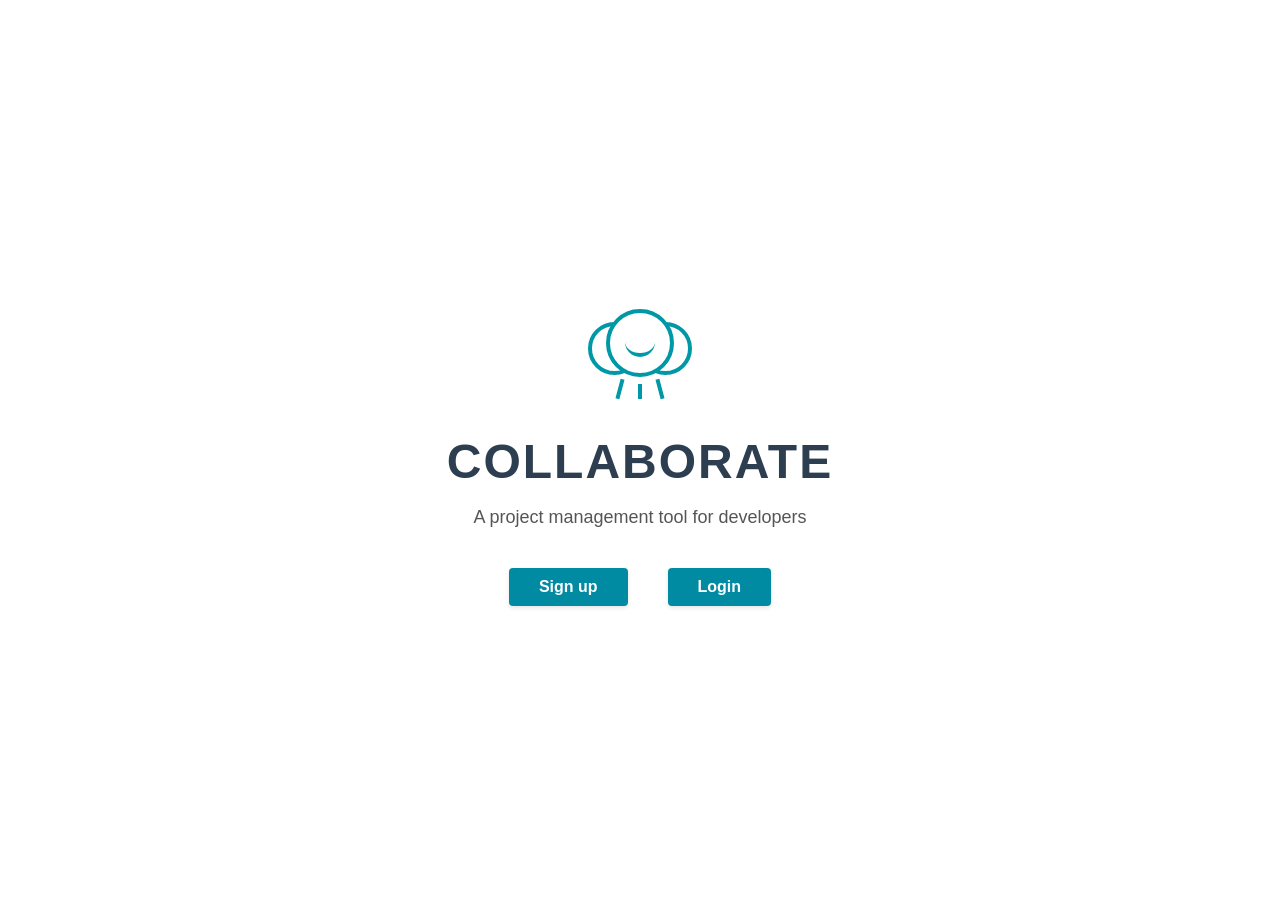
==== src/main/resources/templates/index.html @ 7b16c65f "Login and Registration added" ====
<!DOCTYPE html>
<html xmlns:th="http://www.thymeleaf.org">
<head>
<meta charset="UTF-8">
<title>Collaborate - Home</title>
<style>
body {
	margin: 0;
	padding: 0;
	font-family: 'Segoe UI', Tahoma, Geneva, Verdana, sans-serif;
	background-color: #ffffff;
	display: flex;
	justify-content: center;
	align-items: center;
	height: 100vh;
}

.welcome-container {
	text-align: center;
}
.logo-box {
	position: relative;
	width: 120px;
	height: 120px;
	margin: 0 auto 20px auto;
}

.circle-main {
	width: 60px;
	height: 60px;
	border: 4px solid #0097a7;
	border-radius: 50%;
	position: absolute;
	top: 15px;
	left: 26px;
	background-color: #fff;
	z-index: 2;
}

.smile {
	width: 30px;
	height: 15px;
	border-bottom: 4px solid #0097a7;
	border-radius: 0 0 30px 30px;
	margin: 25px auto 0 auto;
}

.circle-left, .circle-right {
	width: 45px;
	height: 45px;
	border: 4px solid #0097a7;
	border-radius: 50%;
	position: absolute;
	top: 28px;
	background-color: #fff;
	z-index: 1;
}

.circle-left {
	left: 8px;
}

.circle-right {
	right: 8px;
}

.legs {
	width: 4px;
	height: 20px;
	background-color: #0097a7;
	position: absolute;
	bottom: 15px;
}

.leg-l {
	left: 38px;
	transform: rotate(15deg);
}

.leg-m {
	left: 58px;
	height: 15px;
}

.leg-r {
	right: 38px;
	transform: rotate(-15deg);
}

h1 {
	font-size: 48px;
	font-weight: 900;
	color: #2c3e50;
	margin: 10px 0;
	letter-spacing: 2px;
	text-transform: uppercase;
}

p {
	font-size: 18px;
	color: #555;
	margin-bottom: 40px;
	font-weight: 400;
}

.btn-group {
	display: flex;
	justify-content: center;
	gap: 40px;
}

.btn {
	display: inline-block;
	padding: 10px 30px;
	font-size: 16px;
	font-weight: bold;
	color: white;
	background-color: #008ba3;
	border: none;
	border-radius: 4px;
	text-decoration: none;
	cursor: pointer;
	transition: background-color 0.2s;
	box-shadow: 0 2px 4px rgba(0, 0, 0, 0.1);
}

.btn:hover {
	background-color: #006877;
}
</style>
</head>
<body>

	<div class="welcome-container">
		<div class="logo-box">
			<div class="circle-left"></div>
			<div class="circle-main">
				<div class="smile"></div>
			</div>
			<div class="circle-right"></div>
			<div class="legs leg-l"></div>
			<div class="legs leg-m"></div>
			<div class="legs leg-r"></div>
		</div>

		<h1>COLLABORATE</h1>
		<p>A project management tool for developers</p>

		<div class="btn-group">
			<a href="/register" class="btn">Sign up</a> <a href="/login"
				class="btn">Login</a>
		</div>
	</div>

</body>
</html>
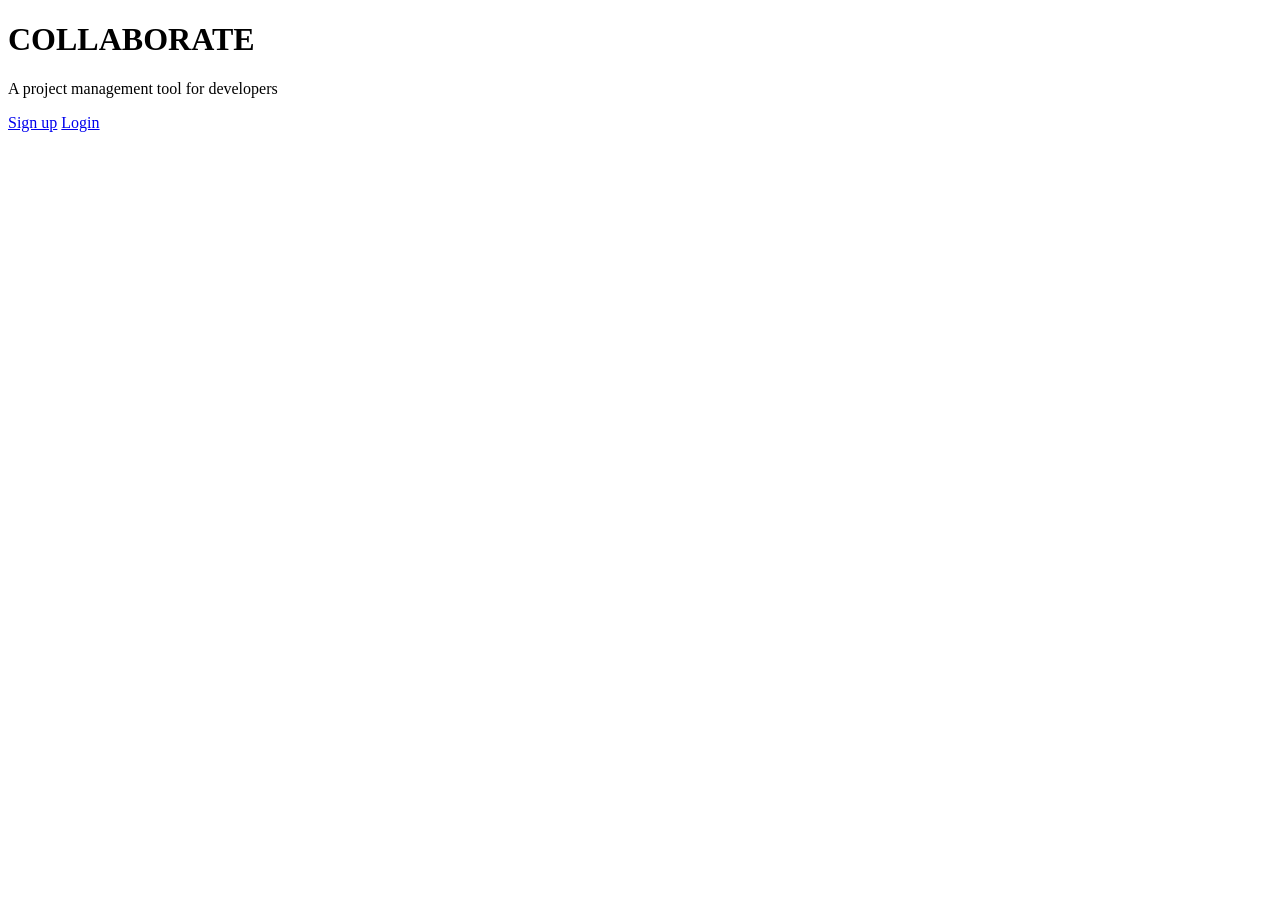
==== commit 2f266e7c: "css and html editing" ====
--- a/src/main/resources/templates/index.html
+++ b/src/main/resources/templates/index.html
@@ -3,131 +3,7 @@
 <head>
 <meta charset="UTF-8">
 <title>Collaborate - Home</title>
-<style>
-body {
-	margin: 0;
-	padding: 0;
-	font-family: 'Segoe UI', Tahoma, Geneva, Verdana, sans-serif;
-	background-color: #ffffff;
-	display: flex;
-	justify-content: center;
-	align-items: center;
-	height: 100vh;
-}
-
-.welcome-container {
-	text-align: center;
-}
-.logo-box {
-	position: relative;
-	width: 120px;
-	height: 120px;
-	margin: 0 auto 20px auto;
-}
-
-.circle-main {
-	width: 60px;
-	height: 60px;
-	border: 4px solid #0097a7;
-	border-radius: 50%;
-	position: absolute;
-	top: 15px;
-	left: 26px;
-	background-color: #fff;
-	z-index: 2;
-}
-
-.smile {
-	width: 30px;
-	height: 15px;
-	border-bottom: 4px solid #0097a7;
-	border-radius: 0 0 30px 30px;
-	margin: 25px auto 0 auto;
-}
-
-.circle-left, .circle-right {
-	width: 45px;
-	height: 45px;
-	border: 4px solid #0097a7;
-	border-radius: 50%;
-	position: absolute;
-	top: 28px;
-	background-color: #fff;
-	z-index: 1;
-}
-
-.circle-left {
-	left: 8px;
-}
-
-.circle-right {
-	right: 8px;
-}
-
-.legs {
-	width: 4px;
-	height: 20px;
-	background-color: #0097a7;
-	position: absolute;
-	bottom: 15px;
-}
-
-.leg-l {
-	left: 38px;
-	transform: rotate(15deg);
-}
-
-.leg-m {
-	left: 58px;
-	height: 15px;
-}
-
-.leg-r {
-	right: 38px;
-	transform: rotate(-15deg);
-}
-
-h1 {
-	font-size: 48px;
-	font-weight: 900;
-	color: #2c3e50;
-	margin: 10px 0;
-	letter-spacing: 2px;
-	text-transform: uppercase;
-}
-
-p {
-	font-size: 18px;
-	color: #555;
-	margin-bottom: 40px;
-	font-weight: 400;
-}
-
-.btn-group {
-	display: flex;
-	justify-content: center;
-	gap: 40px;
-}
-
-.btn {
-	display: inline-block;
-	padding: 10px 30px;
-	font-size: 16px;
-	font-weight: bold;
-	color: white;
-	background-color: #008ba3;
-	border: none;
-	border-radius: 4px;
-	text-decoration: none;
-	cursor: pointer;
-	transition: background-color 0.2s;
-	box-shadow: 0 2px 4px rgba(0, 0, 0, 0.1);
-}
-
-.btn:hover {
-	background-color: #006877;
-}
-</style>
+<link rel="stylesheet" th:href="@{/css/index.css}">
 </head>
 <body>
 
